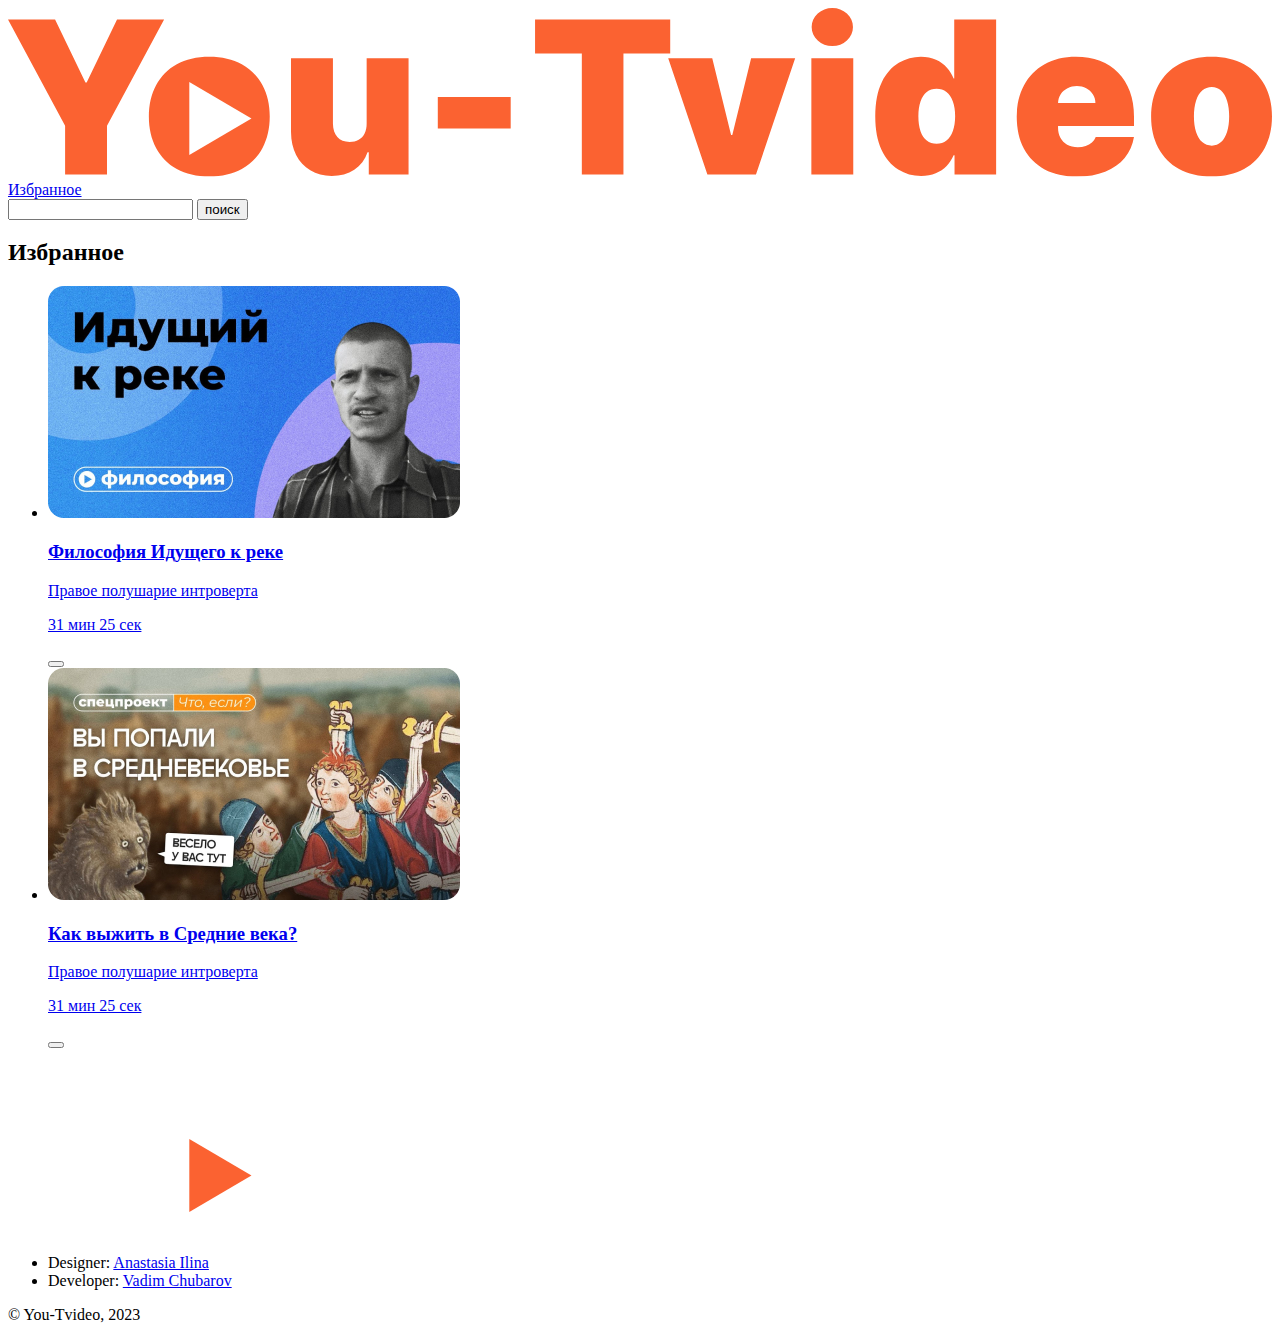
==== favorite.html @ c12973d5 "created favorite.html, video.html css" ====
<!DOCTYPE html>
<html lang="ru">
<head>
  <meta charset="UTF-8">
  <meta http-equiv="X-UA-Compatible" content="IE=edge">
  <meta name="viewport" content="width=device-width, initial-scale=1.0">
  <title>you-tvideo</title>
</head>
<body>
  <header class="header">
    <div class="container header__container">
      <a href="/" class="header__link">
        <svg class="header__logo" viewBox="0 0 240 32" role="img" aria-label="Логотип сервиса You-Tvideo"> 
          <use xlink:href="./image/sprite.svg#logo-orange"></use>
        </svg>
      </a>

      <a href="/favorite.html" class="header__link header__link_favorite">Избранное</a>
    </div>
  </header>

  <main>
    <section class="search">
      <form class="saerch__form">
        <label class="search__label">
          <input type="search" class="search__input">
          <button class="search__btn" type="submit">поиск</button>
        </label>
      </form>
    </section>

    <section class="video-list">
      <div class="container">
        <h2 class="video-list__title">Избранное</h2>

        <ul class="video-list__items">
          <li class="video-list__item">
            <article class="video-card">
              <a href="/video.html" class="video-card__link">
                <img src="./image/philosophy.jpg" alt="Превью видео Философия Идущего к реке" class="video-card__thumbnail">

                <h3 class="video-card__title">Философия Идущего к реке</h3>

                <p class="video-card__channel">Правое полушарие интроверта</p>

                <p class="video-card__duration">31 мин 25 сек</p>
              </a>
              <button class="video-card__favorite" type="button"></button>
            </article>
          </li>
          <li class="video-list__item">
            <article class="video-card">
              <a href="/video.html" class="video-card__link">
                <img src="./image/medivial.jpg" alt="Превью видео Как выжить в Средние века?" class="video-card__thumbnail">

                <h3 class="video-card__title">Как выжить в Средние века?</h3>

                <p class="video-card__channel">Правое полушарие интроверта</p>

                <p class="video-card__duration">31 мин 25 сек</p>
                <!-- <img src="./image/medivial.jpg" alt="Превью видео Как выжить в Средние века?" class="video-card__thumbnail"> -->
              </a>
              <button class="video-card__favorite" type="button"></button>
            </article>
          </li>
        </ul>
      </div>
    </section>
  </main>

  <footer class="footer">
    <div class="container footer__container">
      <a href="/" class="footer__link">
        <svg class="footer__logo" viewBox="0 0 360 48" role="img" arial-label="Логотип сервиса You-Tvideo"> 
          <use xlink:href="./image/sprite.svg#logo-white"></use>
        </svg>
      </a>

      <ul class="footer__developers">
        <li class="footer__developers-item">
          Designer: <a class="footer__developers-link" href="https://t.me/Mrshmallowww" target="_blank" rel="noopener">Anastasia Ilina</a>  
        </li>
        <li class="footer__developers-item">
          Developer: <a class="footer__developers-link" href="https://vk.com/chubarov96" target="_blank" rel="noopener">Vadim Chubarov</a>
        </li>
      </ul>

      <p class="footer__copyright">© You-Tvideo, 2023 </p>
    </div>
  </footer>
</body>
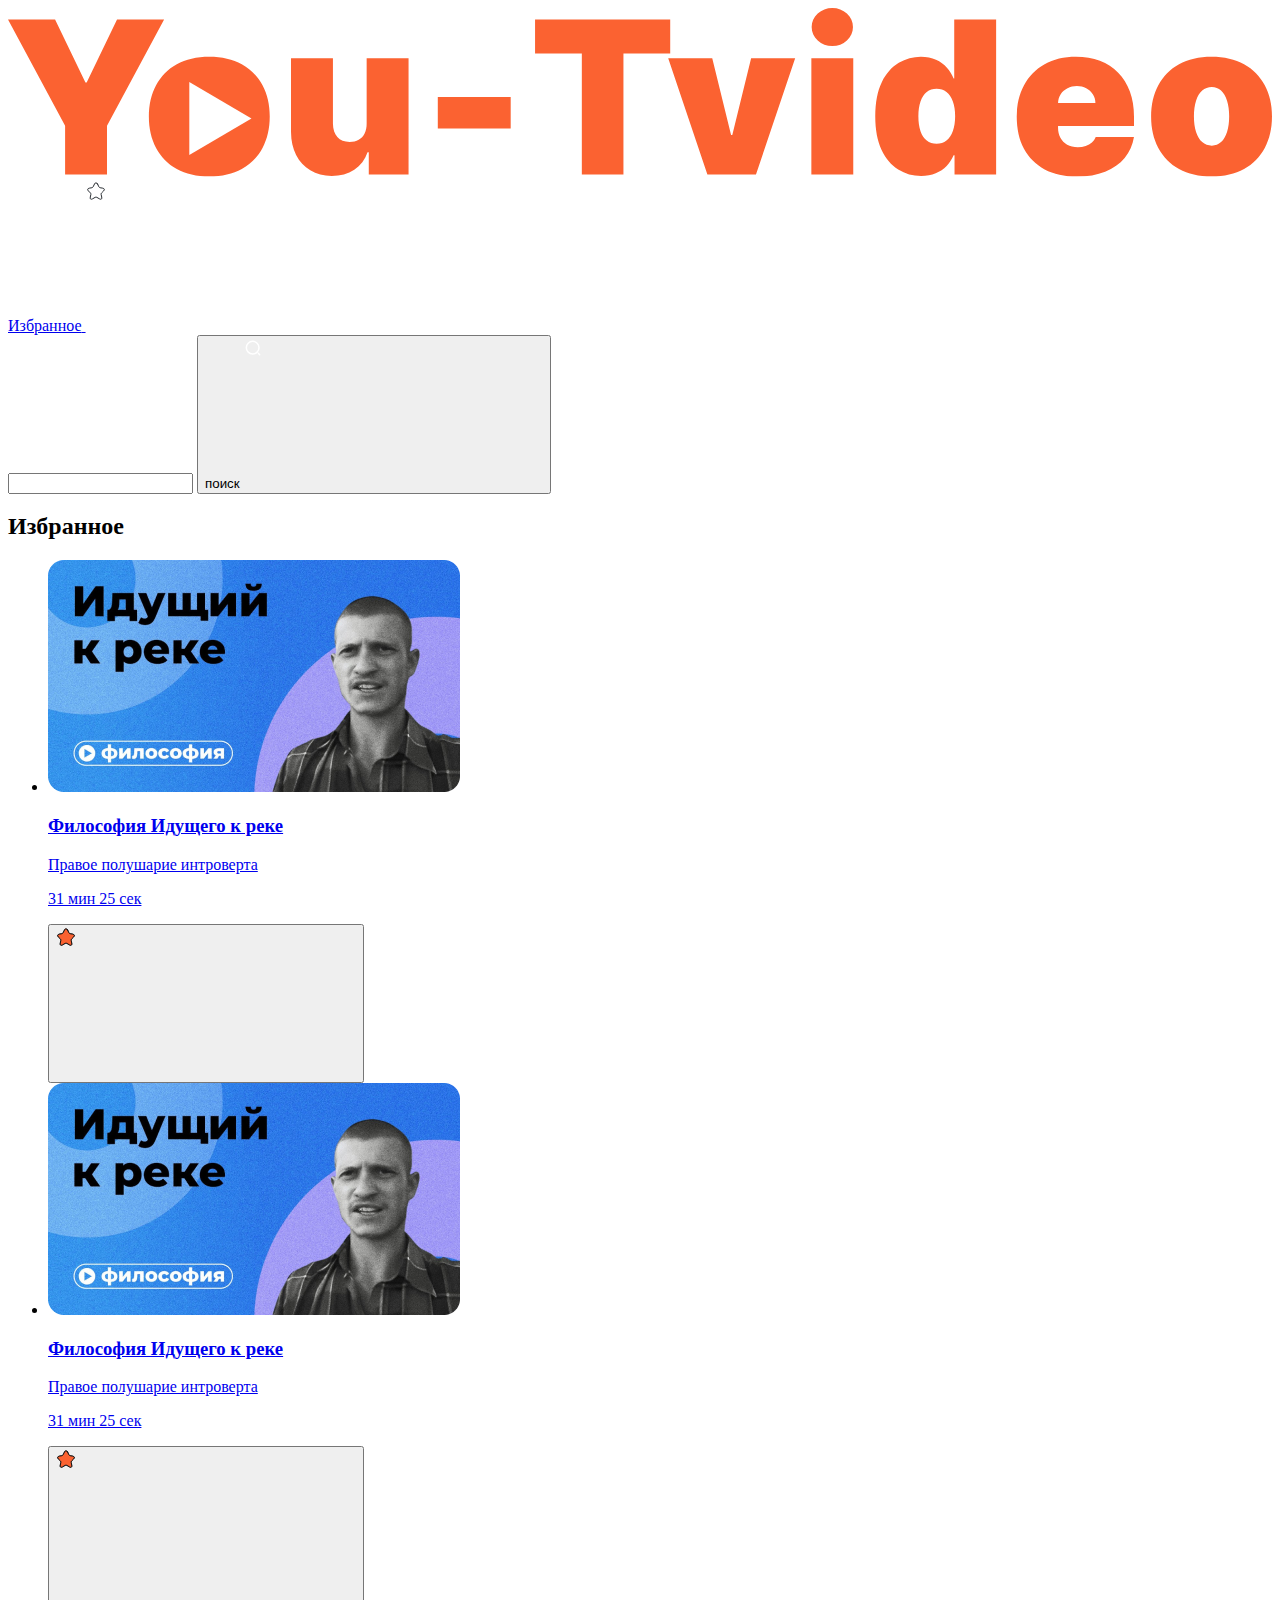
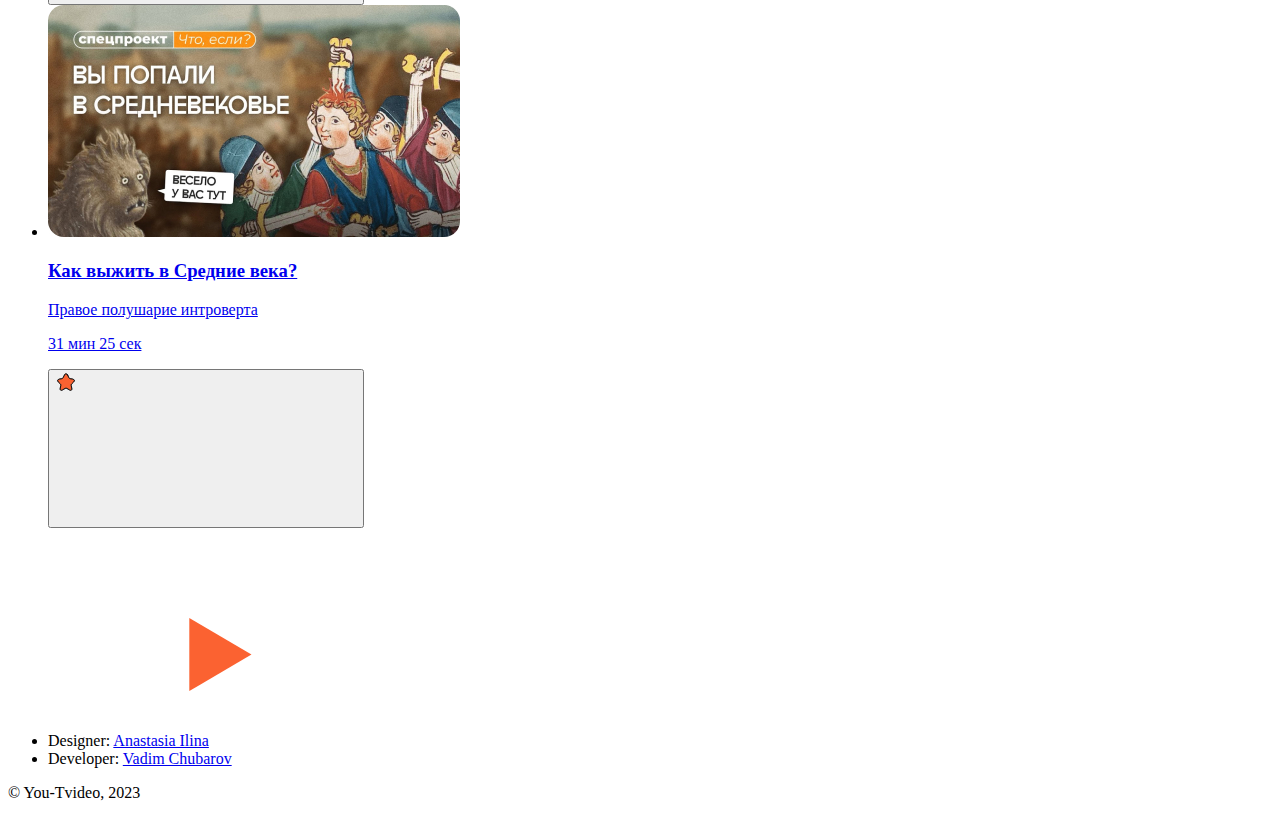
==== commit 0d629fc0: "preparation to addition of styles" ====
--- a/favorite.html
+++ b/favorite.html
@@ -15,23 +15,33 @@
         </svg>
       </a>
 
-      <a href="/favorite.html" class="header__link header__link_favorite">Избранное</a>
+      <a href="/favorite.html" class="header__link header__link_favorite">
+        <span>Избранное</span>
+        <svg class="header__icon"> 
+          <use xlink:href="./image/sprite.svg#star-ob"></use>
+        </svg>
+      </a>
     </div>
   </header>
 
   <main>
     <section class="search">
-      <form class="saerch__form">
-        <label class="search__label">
+      <div class="container">
+        <form class="saerch__form">
           <input type="search" class="search__input">
-          <button class="search__btn" type="submit">поиск</button>
-        </label>
-      </form>
+          <button class="search__btn" type="submit">
+            <span>поиск</span>
+            <svg class="search__icon"> 
+              <use xlink:href="./image/sprite.svg#search"></use>
+            </svg>
+          </button>
+        </form>
+      </div>
     </section>
 
     <section class="video-list">
       <div class="container">
-        <h2 class="video-list__title">Избранное</h2>
+        <h2 class="video-list__title">Избранное </h2>
 
         <ul class="video-list__items">
           <li class="video-list__item">
@@ -45,7 +55,31 @@
 
                 <p class="video-card__duration">31 мин 25 сек</p>
               </a>
-              <button class="video-card__favorite" type="button"></button>
+              <button class="video-card__favorite" type="button" aria-label="Добавить в избранное, Филисофия Идущего к реке">
+                <svg class="search__icon"> 
+                  <use class="star-o" xlink:href="./image/sprite.svg#star-ob"></use>
+                  <use class="star" xlink:href="./image/sprite.svg#star"></use>
+                </svg>
+              </button>
+            </article>
+          </li>
+          <li class="video-list__item">
+            <article class="video-card">
+              <a href="/video.html" class="video-card__link">
+                <img src="./image/philosophy.jpg" alt="Превью видео Философия Идущего к реке" class="video-card__thumbnail">
+
+                <h3 class="video-card__title">Философия Идущего к реке</h3>
+
+                <p class="video-card__channel">Правое полушарие интроверта</p>
+
+                <p class="video-card__duration">31 мин 25 сек</p>
+              </a>
+              <button class="video-card__favorite" type="button" aria-label="Добавить в избранное, Филисофия Идущего к реке">
+                <svg class="search__icon"> 
+                  <use class="star-o" xlink:href="./image/sprite.svg#star-ob"></use>
+                  <use class="star" xlink:href="./image/sprite.svg#star"></use>
+                </svg>
+              </button>
             </article>
           </li>
           <li class="video-list__item">
@@ -58,9 +92,13 @@
                 <p class="video-card__channel">Правое полушарие интроверта</p>
 
                 <p class="video-card__duration">31 мин 25 сек</p>
-                <!-- <img src="./image/medivial.jpg" alt="Превью видео Как выжить в Средние века?" class="video-card__thumbnail"> -->
               </a>
-              <button class="video-card__favorite" type="button"></button>
+              <button class="video-card__favorite" type="button" aria-label="Добавить в избранное, Филисофия Идущего к реке">
+                <svg class="search__icon"> 
+                  <use class="star-o" xlink:href="./image/sprite.svg#star-ob"></use>
+                  <use class="star" xlink:href="./image/sprite.svg#star"></use>
+                </svg>
+              </button>
             </article>
           </li>
         </ul>
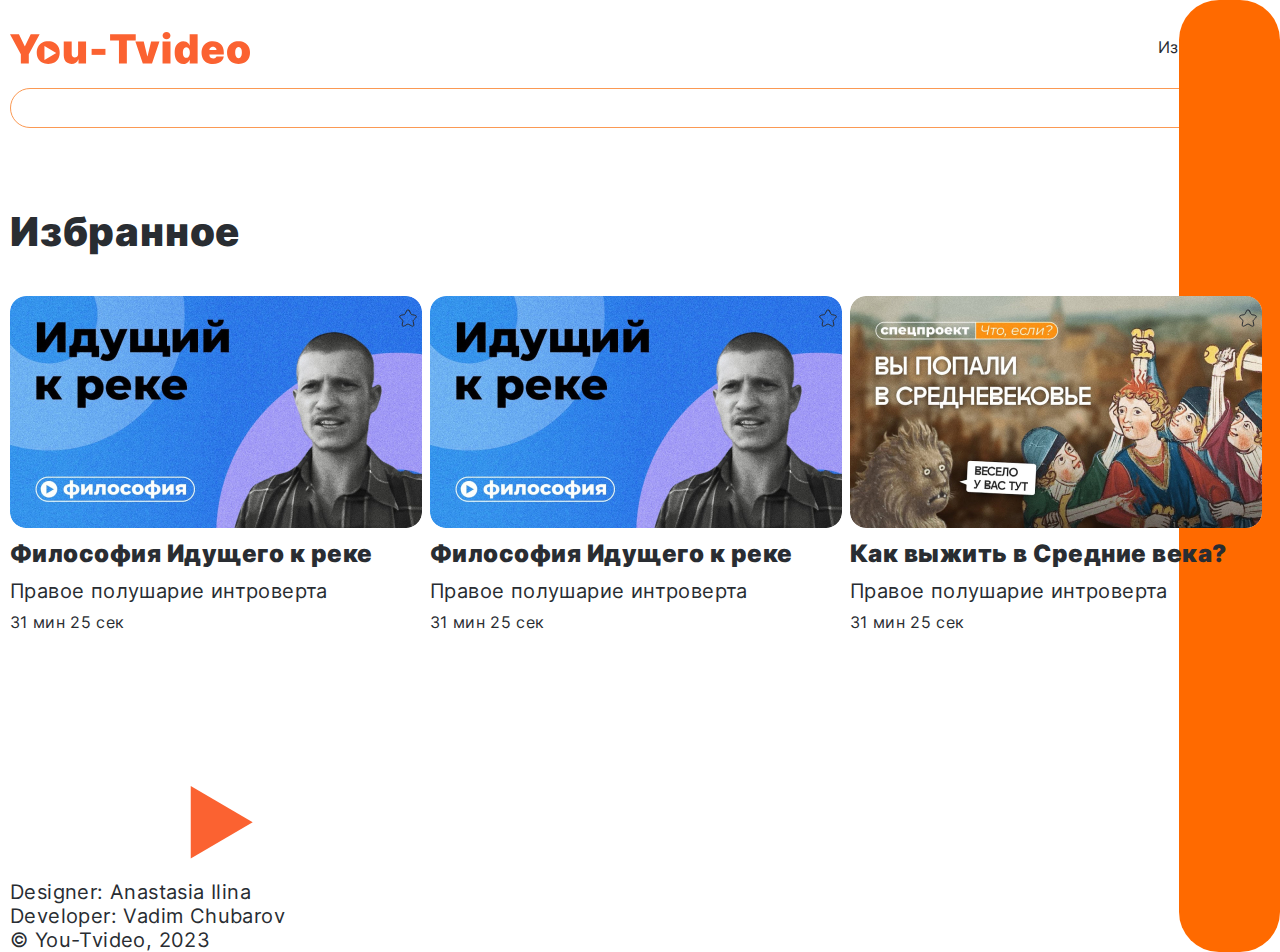
==== commit 376b2e9c: "header, hero were set up" ====
--- a/favorite.html
+++ b/favorite.html
@@ -5,6 +5,8 @@
   <meta http-equiv="X-UA-Compatible" content="IE=edge">
   <meta name="viewport" content="width=device-width, initial-scale=1.0">
   <title>you-tvideo</title>
+  <link rel="stylesheet" href="./css/normalize.css">
+  <link rel="stylesheet" href="./css/index.css">
 </head>
 <body>
   <header class="header">
--- a/css/index.css
+++ b/css/index.css
@@ -0,0 +1,372 @@
+@font-face {
+  font-family: Inter;
+  src: url('../fonts/inter-v13-cyrillic_latin-regular.woff2');
+  font-weight: 400;
+}
+
+@font-face {
+  font-family: Inter;
+  src: url('../fonts/inter-v13-cyrillic_latin-900.woff2');
+  font-weight: 900;
+}
+
+html {
+  position: relative;
+  box-sizing: border-box;
+}
+
+*,
+*::before,
+*::after {
+  box-sizing: inherit;
+}
+
+body {
+  position: relative;
+  overflow-x: hidden;
+  min-width: 320px;
+  min-height: 100vh;
+  font-family: Inter, sans-serif;
+  -webkit-font-smoothing: antialiased;
+  -moz-osx-font-smoothing: grayscale;
+  text-rendering: optimizeLegibility;
+  -webkit-tap-highlight-color: rgba(0, 0, 0, 0);
+  -webkit-tap-highlight-color: transparent;
+  font-size: 20px;
+  color: #292D32;
+  background-color: #fff;
+  line-height: 1.2;
+  letter-spacing: 0.02em;
+}
+
+
+img,
+svg {
+  display: block;
+  max-width: 100%;
+  height: auto;
+}
+
+svg {
+  max-height: 100%;
+}
+
+
+button {
+  padding: 0;
+  cursor: pointer;
+  border: none;
+  background-color: transparent;
+}
+
+a {
+  text-decoration: none;
+  color: inherit;
+}
+
+ul {
+  list-style: none;
+  padding: 0;
+  margin: 0;
+}
+
+h1,
+h2,
+h3,
+p,
+figure,
+fieldset {
+  margin: 0;
+}
+
+iframe {
+  border: none;
+}
+
+/*
+Доступно скрываю элементы
+*/
+
+.visually-hidden {
+  position: fixed;
+  transform: scale(0);
+}
+
+.container {
+  max-width: 1260px;
+  padding: 0 0px;
+  margin: 0 auto;
+}
+
+/* header */
+
+.header {
+  padding: 32px 0 24px;
+}
+
+.header__container {
+  display: flex;
+  align-items: center;
+  justify-content: space-between;
+}
+
+.header__link {
+
+}
+
+.header__logo {
+  width: 240px;
+}
+
+.header__link_favorite {
+  display: flex;
+  align-items: center;
+  gap: 4px;
+  font-size: 16px;
+  letter-spacing: 0.02em;
+}
+
+.header__icon {
+  width: 20px;
+  height: 20px;
+}
+
+/* hero */
+
+.hero {
+  padding: 60px 0 80px;
+  background: #FF6A00 url(../image/bg.jpg) center/cover;
+  color:#fff; 
+  margin-bottom: 32px; 
+}
+
+.hero__container {
+  position: relative;
+  display: flex;
+  flex-direction: column;
+  align-items: center;
+}
+
+.hero__link {
+  position: absolute;
+  top: -36px;
+  right: 0;
+  display: flex;
+  align-items: center;
+  gap: 4px;
+  font-size: 16px;
+  letter-spacing: 0.02em ;
+}
+
+.hero__icon {
+  width: 20px;
+  height: 20px;
+}
+
+.hero__logo {
+  width: 240px;
+  margin-bottom: 80px;
+}
+
+.hero__title {
+  font-size: 70px;
+  font-weight: 900;
+  letter-spacing: 0.02em;
+  margin-bottom: 40px;
+}
+
+.hero_tagline {
+  font-size: 20px;
+  letter-spacing: 0.2em;
+}
+
+/* search */
+
+.search__form {
+  width: 100%;
+  position: relative;
+}
+
+.search__input {
+  width: 100%;
+  border-radius: 40px;
+  border: 1px solid #FB9953;
+  padding: 10px 124px 10px 24px;
+  outline: none;
+  font-size: 16px;
+  letter-spacing: 0.02em;
+}
+
+.search__btn {
+  position: absolute;
+  top: 0;
+  right: 0;
+  bottom: 0;
+  padding: 8px 16px;
+  display: flex;
+  align-items: center;
+  border-radius: 40px;
+  background: #FF6A00;
+  color: #fff;
+  font-size: 16px;
+  letter-spacing: 0.02em;
+}
+
+.search__icon {
+  width: 20px;
+  height: 20px;
+}
+
+/* video-list */
+
+.video-list {
+  padding: 80px 0;
+}
+
+.video-list__title {
+  font-size: 40px;
+  font-weight: 900;
+  letter-spacing: 0.02em;
+  margin-bottom: 40px;
+}
+
+.video-list__items {
+  display: grid;
+  grid-template-columns: repeat(3, 1fr);
+  gap: 40px, 12px;
+}
+
+.video-card {
+  position: relative;
+}
+
+.video-card__thumbnail {
+  border-radius: 16px;
+  margin-bottom: 12px;
+}
+
+.video-card__title {
+  font-size: 24px;
+  font-weight: 900;
+  letter-spacing: 0.02em;
+  margin-bottom: 10px;
+}
+
+.video-card__channel {
+  font-size: 20px;
+  letter-spacing: 0.02em;
+  margin-bottom: 10px;
+}
+
+.video-card__duration {
+  font-size: 16px;
+  letter-spacing: 0.02em;
+}
+
+.video-card__favorite {
+  position: absolute;
+  top: 12px;
+  right: 12px;
+}
+
+.video-card__favorite .star {
+  display: none;
+}
+
+.video-card__favorite_active .star {
+  display: block;
+}
+
+.video-card__icon {
+  width: 20px;
+  height: 20px;
+}
+
+/* video */
+
+.video {
+  padding-top: 80px;
+}
+
+.video__player {
+  position: relative;
+  padding-bottom: 56.25%;
+  height: 0;
+  overflow: hidden;
+  margin-bottom: 32px;
+}
+
+.video__iframe {
+  position: absolute;
+  top: 0;
+  left: 0;
+  width: 100%;
+  height: 100%;
+  border-radius: 16px;
+}
+
+.video__container {
+  display: flex;
+  justify-content: space-between;
+  gap: 84px;
+}
+
+.video__content {
+
+}
+
+
+.video__title {
+  font-size: 40px;
+  font-weight: 900;
+  line-height: 120%; 
+  letter-spacing: 0.02em;
+  margin-bottom: 24px;
+}
+
+.video__channel {
+  font-size: 24px;
+  letter-spacing: 0.02em;
+  margin-bottom: 24px;
+}
+
+.video__info {
+  font-size: 24px;
+  letter-spacing: 0.02em;
+}
+
+.video__description {
+  font-size: 24px;
+  letter-spacing: 0.02em;
+}
+
+.video__link {
+  width: max-content;
+  white-space: nowrap;
+  display: flex;
+  gap: 4px;
+  align-items: center;
+}
+
+.video__link .video__no-favorite {
+  display: block;
+}
+
+.video__link .video__favorite {
+  display: none;
+}
+
+.video__link_active .video__no-favorite {
+  display: none;
+}
+
+.video__link_active .video__favorite {
+  display: block;
+}
+
+.video__icon {
+  width: 20px;
+  height: 20px;
+}
+
+
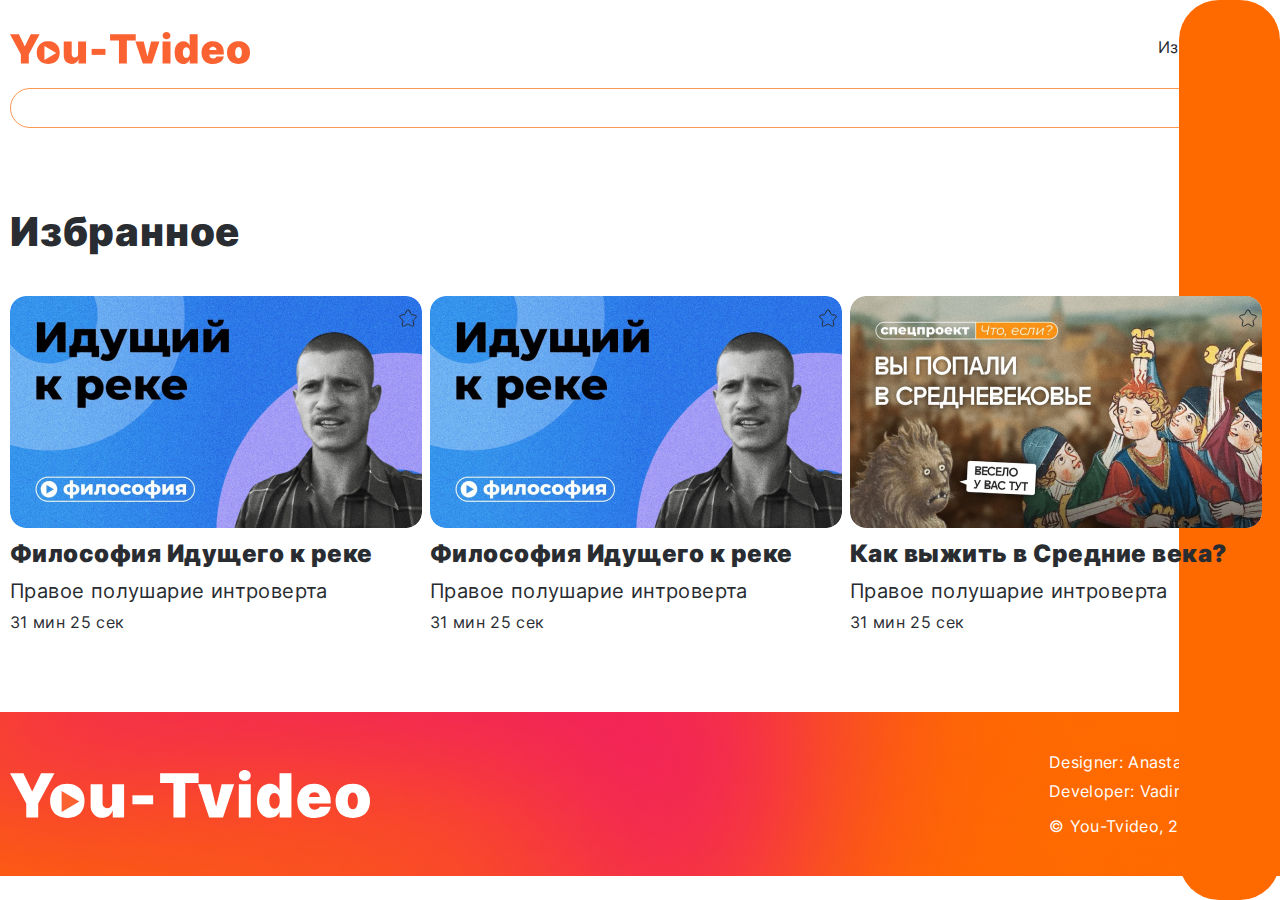
==== commit c3e111cf: "styled footer" ====
--- a/favorite.html
+++ b/favorite.html
@@ -109,23 +109,28 @@
   </main>
 
   <footer class="footer">
-    <div class="container footer__container">
-      <a href="/" class="footer__link">
-        <svg class="footer__logo" viewBox="0 0 360 48" role="img" arial-label="Логотип сервиса You-Tvideo"> 
-          <use xlink:href="./image/sprite.svg#logo-white"></use>
-        </svg>
-      </a>
-
-      <ul class="footer__developers">
-        <li class="footer__developers-item">
-          Designer: <a class="footer__developers-link" href="https://t.me/Mrshmallowww" target="_blank" rel="noopener">Anastasia Ilina</a>  
-        </li>
-        <li class="footer__developers-item">
-          Developer: <a class="footer__developers-link" href="https://vk.com/chubarov96" target="_blank" rel="noopener">Vadim Chubarov</a>
-        </li>
-      </ul>
-
-      <p class="footer__copyright">© You-Tvideo, 2023 </p>
+    <div class="container">
+      <div class="footer__container">
+        <a href="/" class="footer__link">
+          <svg class="footer__logo" viewBox="0 0 360 48" role="img" arial-label="Логотип сервиса You-Tvideo"> 
+            <use xlink:href="./image/sprite.svg#logo-white"></use>
+          </svg>
+        </a>
+        
+        <div class="footer__info">
+          <ul class="footer__developers">
+            <li class="footer__developers-item">
+              Designer: <a class="footer__developers-link" href="https://t.me/Mrshmallowww" target="_blank" rel="noopener">Anastasia Ilina</a>  
+            </li>
+            <li class="footer__developers-item">
+              Developer: <a class="footer__developers-link" href="https://vk.com/chubarov96" target="_blank" rel="noopener">Vadim Chubarov</a>
+            </li>
+          </ul>
+    
+          <p class="footer__copyright">© You-Tvideo, 2023 </p>
+        </div>
+      </div>
     </div>
+    
   </footer>
 </body>
--- a/css/index.css
+++ b/css/index.css
@@ -110,10 +110,6 @@
   justify-content: space-between;
 }
 
-.header__link {
-
-}
-
 .header__logo {
   width: 240px;
 }
@@ -311,11 +307,6 @@
   gap: 84px;
 }
 
-.video__content {
-
-}
-
-
 .video__title {
   font-size: 40px;
   font-weight: 900;
@@ -369,4 +360,39 @@
   height: 20px;
 }
 
-
+/* footer */
+
+.footer {
+  background: #FF6A00 url(../image/bg-footer.png) center/cover;
+  height: 164px;
+}
+
+.footer__container {
+  display: flex;
+  height: 164px;
+  justify-content: space-between;
+  align-items: center;
+}
+
+.footer__logo {
+  width: 360px;
+  height: 48px;
+}
+
+.footer__info {
+  height: 82px;
+  color: #FFF;
+  font-size: 16px;
+  letter-spacing: 0.02em;
+}
+
+.footer__developers {
+  margin-bottom: 16px;
+  display: flex;
+  flex-direction: column;
+  gap: 9px;
+}
+
+
+
+
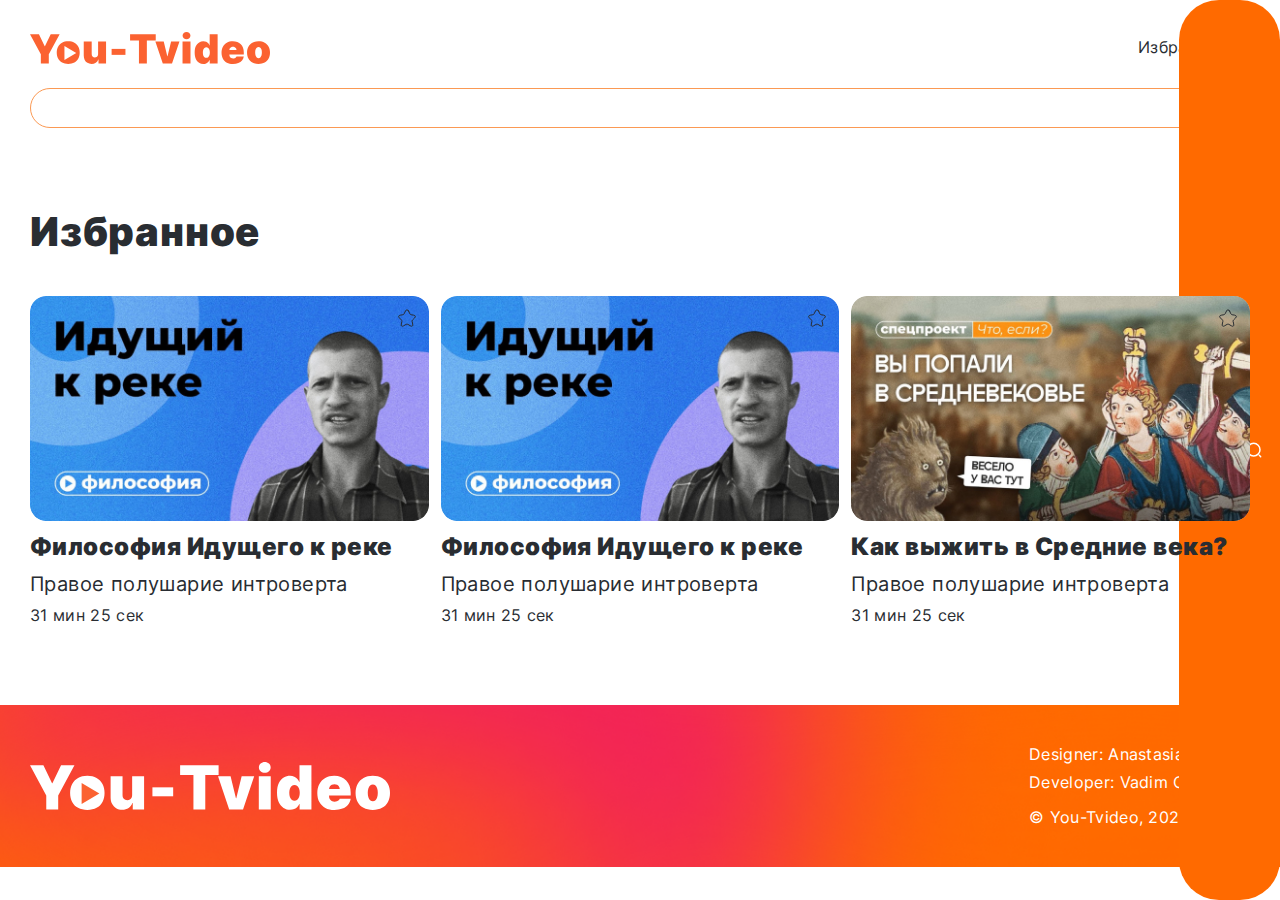
==== commit 61df1d3e: "adaptive beginning" ====
--- a/favorite.html
+++ b/favorite.html
@@ -111,7 +111,7 @@
   <footer class="footer">
     <div class="container">
       <div class="footer__container">
-        <a href="/" class="footer__link">
+        <a href="/" class="footer__link footer__link-logo">
           <svg class="footer__logo" viewBox="0 0 360 48" role="img" arial-label="Логотип сервиса You-Tvideo"> 
             <use xlink:href="./image/sprite.svg#logo-white"></use>
           </svg>
@@ -120,10 +120,10 @@
         <div class="footer__info">
           <ul class="footer__developers">
             <li class="footer__developers-item">
-              Designer: <a class="footer__developers-link" href="https://t.me/Mrshmallowww" target="_blank" rel="noopener">Anastasia Ilina</a>  
+              Designer: <a class="footer__link footer__link-developers" href="https://t.me/Mrshmallowww" target="_blank" rel="noopener">Anastasia Ilina</a>  
             </li>
             <li class="footer__developers-item">
-              Developer: <a class="footer__developers-link" href="https://vk.com/chubarov96" target="_blank" rel="noopener">Vadim Chubarov</a>
+              Developer: <a class="footer__link footer__link-developers" href="https://vk.com/chubarov96" target="_blank" rel="noopener">Vadim Chubarov</a>
             </li>
           </ul>
     
@@ -131,6 +131,5 @@
         </div>
       </div>
     </div>
-    
   </footer>
 </body>
--- a/css/index.css
+++ b/css/index.css
@@ -93,9 +93,15 @@
 }
 
 .container {
-  max-width: 1260px;
-  padding: 0 0px;
+  /* кастомные свойства */
+  --container-width: 1260px; 
+  --container-offset: 30px;
+  max-width: calc(var(--container-width) + (var(--container-offset)) * 2);
+  padding: 0 var(--container-offset);
   margin: 0 auto;
+  /* max-width: 1320px;
+  padding: 0 30px;
+  margin: 0 auto; */
 }
 
 /* header */
@@ -169,11 +175,13 @@
   font-weight: 900;
   letter-spacing: 0.02em;
   margin-bottom: 40px;
+  text-align: center;
 }
 
 .hero_tagline {
   font-size: 20px;
   letter-spacing: 0.2em;
+  text-align: center;
 }
 
 /* search */
@@ -193,6 +201,11 @@
   letter-spacing: 0.02em;
 }
 
+.search__input::placeholder {
+  color: #292D32;
+  letter-spacing: 0.02em;
+}
+
 .search__btn {
   position: absolute;
   top: 0;
@@ -229,7 +242,7 @@
 .video-list__items {
   display: grid;
   grid-template-columns: repeat(3, 1fr);
-  gap: 40px, 12px;
+  gap: 40px 12px;
 }
 
 .video-card {
@@ -304,7 +317,11 @@
 .video__container {
   display: flex;
   justify-content: space-between;
-  gap: 84px;
+  gap: 34px;
+}
+
+.video__content {
+  max-width: 1048px;
 }
 
 .video__title {
@@ -337,6 +354,8 @@
   display: flex;
   gap: 4px;
   align-items: center;
+  flex-shrink: 0;
+  align-self: start;
 }
 
 .video__link .video__no-favorite {
@@ -364,14 +383,23 @@
 
 .footer {
   background: #FF6A00 url(../image/bg-footer.png) center/cover;
-  height: 164px;
+  /* height: 164px; */
+  color: #fff;
+  font-size: 16px;
+  letter-spacing: 0.02em;
+  padding: 40px 0;
 }
 
 .footer__container {
-  display: flex;
+  /* display: flex;
   height: 164px;
   justify-content: space-between;
-  align-items: center;
+  align-items: center; */
+  display: grid;
+  grid-template-columns: 360px max-content;
+  align-items: center;
+  gap: 16px 30px;
+  justify-content: space-between;
 }
 
 .footer__logo {
@@ -393,6 +421,81 @@
   gap: 9px;
 }
 
-
-
-
+@media (width <= 1024px) {
+  .container {
+    --container-width: 942px; 
+  }
+
+  .hero {
+    padding: 40px 0 58px;
+  }
+
+  .hero__logo {
+    width: 200px;
+    margin-bottom: 45px;
+  }
+
+  .hero__title {
+    font-size: 50px;
+    margin-bottom: 32px;
+  }
+
+  .video-list {
+    padding: 60px 0;
+  }
+
+  .video-list__items {
+    row-gap: 32px;
+  }
+
+  .video-list__title {
+    font-size: 32px;
+    margin-bottom: 40px;
+  } 
+
+  .video-card__title {
+    font-size: 24px;
+  }
+
+  .video-card__channel {
+    font-size: 20px;
+  }
+
+  .video-card__duration {
+    font-size: 16px;
+  }
+
+  .video {
+    padding: 60px 0;
+  }
+
+  .video__content {
+    max-width: 730px;
+  } 
+
+  .video__title {
+    font-size: 32px;
+    margin-bottom: 24px;
+  }
+
+  .video__channel {
+    font-size: 20px;
+    margin-bottom: 20px;
+  }
+
+  .video__info {
+    font-size: 20px;
+  }
+
+  .video__description {
+    font-size: 20px;
+  }
+
+  .footer {
+
+  }
+}
+
+
+
+
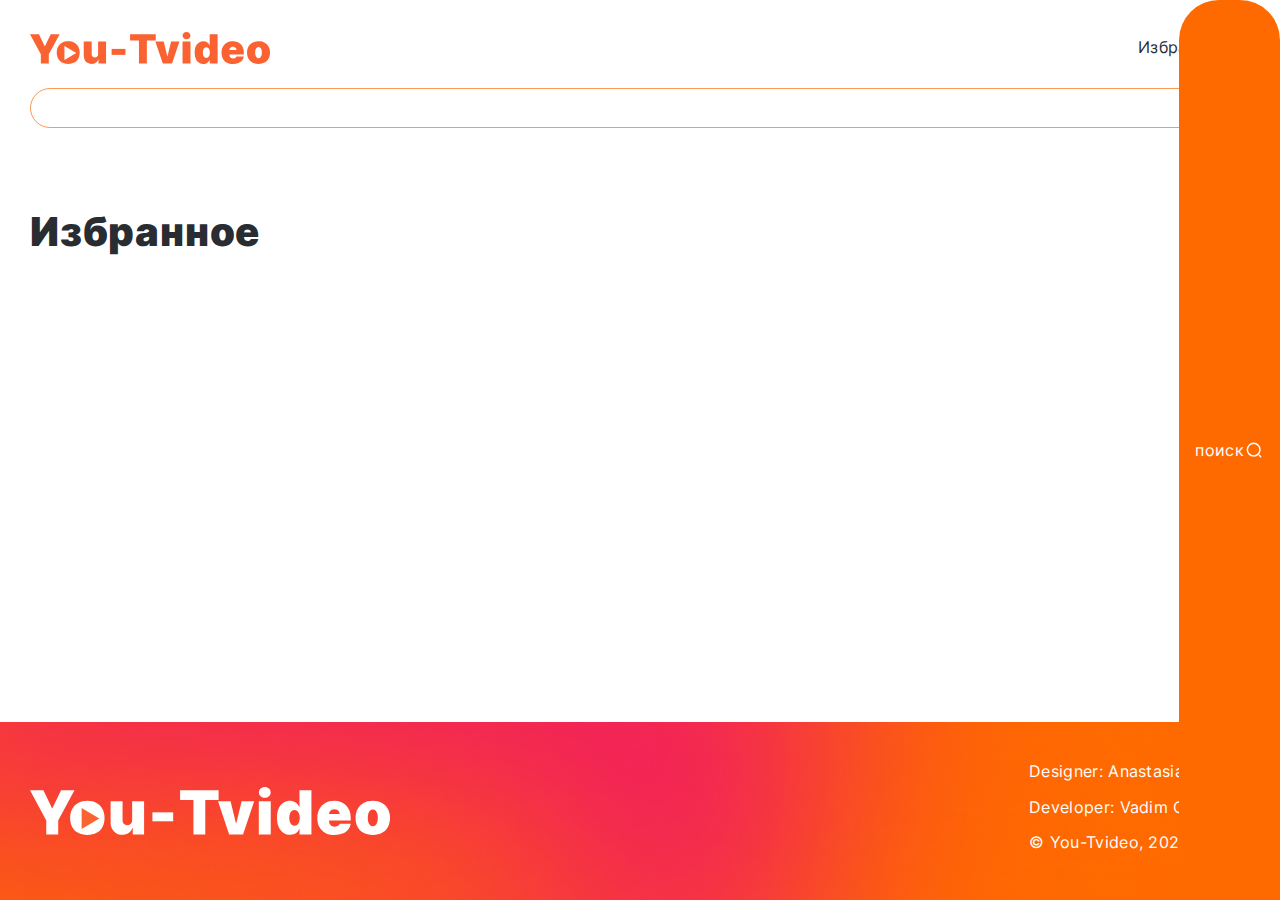
==== commit c0d6f5f9: "final lesson" ====
--- a/favorite.html
+++ b/favorite.html
@@ -7,6 +7,7 @@
   <title>you-tvideo</title>
   <link rel="stylesheet" href="./css/normalize.css">
   <link rel="stylesheet" href="./css/index.css">
+  <script src="./js/index.js" defer></script>
 </head>
 <body>
   <header class="header">
--- a/css/index.css
+++ b/css/index.css
@@ -37,8 +37,13 @@
   background-color: #fff;
   line-height: 1.2;
   letter-spacing: 0.02em;
-}
-
+  display: flex;
+  flex-direction: column;
+}
+
+main {
+  flex-grow: 1;
+}
 
 img,
 svg {
@@ -178,9 +183,9 @@
   text-align: center;
 }
 
-.hero_tagline {
+.hero__tagline {
   font-size: 20px;
-  letter-spacing: 0.2em;
+  letter-spacing: 0.02em;
   text-align: center;
 }
 
@@ -240,9 +245,17 @@
 }
 
 .video-list__items {
+  --grid-count: 3;
+  --grid-column-gap: 12px;
   display: grid;
-  grid-template-columns: repeat(3, 1fr);
-  gap: 40px 12px;
+  grid-template-columns: repeat(
+    var(--grid-count), 
+    calc(
+      (100% / var(--grid-count)) - 
+        (var(--grid-column-gap) * (var(--grid-count) - 1) / var(--grid-count))
+    )
+  );
+  gap: 40px var(--grid-column-gap);
 }
 
 .video-card {
@@ -252,6 +265,7 @@
 .video-card__thumbnail {
   border-radius: 16px;
   margin-bottom: 12px;
+  width: 100%;
 }
 
 .video-card__title {
@@ -282,7 +296,7 @@
   display: none;
 }
 
-.video-card__favorite_active .star {
+.video-card__favorite.active .star {
   display: block;
 }
 
@@ -349,13 +363,15 @@
 }
 
 .video__link {
-  width: max-content;
+  /* width: max-content; */
   white-space: nowrap;
   display: flex;
   gap: 4px;
   align-items: center;
   flex-shrink: 0;
   align-self: start;
+  font-size: 16px;
+  letter-spacing: 0.02em;
 }
 
 .video__link .video__no-favorite {
@@ -366,11 +382,11 @@
   display: none;
 }
 
-.video__link_active .video__no-favorite {
+.video__link.active .video__no-favorite {
   display: none;
 }
 
-.video__link_active .video__favorite {
+.video__link.active .video__favorite {
   display: block;
 }
 
@@ -396,10 +412,44 @@
   justify-content: space-between;
   align-items: center; */
   display: grid;
-  grid-template-columns: 360px max-content;
+  grid-template-columns: 1fr max-content;
   align-items: center;
   gap: 16px 30px;
   justify-content: space-between;
+}
+
+.footer__link-logo {
+  max-width: 360px;
+  width: 100%;
+}
+
+.footer-logo {
+  width: 100%;
+}
+
+.footer__link:hover {
+  color: #ccc;
+}
+
+.footer__link-logo {
+  grid-column: 1 / 2;
+  grid-row: 1 / 3;
+}
+
+.footer__developers {
+  grid-column: 2 / 3;
+}
+
+.footer__developers-item {
+  margin-bottom: 8px;
+}
+
+.footer__developers-item:last-child {
+  margin-bottom: 0px;
+}
+
+.footer__copyright {
+  grid-column: 2 / 3;  
 }
 
 .footer__logo {
@@ -440,6 +490,10 @@
     margin-bottom: 32px;
   }
 
+  .hero__link {
+    top: -16px;
+  }
+
   .video-list {
     padding: 60px 0;
   }
@@ -466,7 +520,7 @@
   }
 
   .video {
-    padding: 60px 0;
+    padding-top: 60px;
   }
 
   .video__content {
@@ -491,11 +545,171 @@
     font-size: 20px;
   }
 
+  .footer__link-logo {
+    max-width: 305px;
+  }
+  
   .footer {
-
-  }
-}
-
-
-
-
+    padding: 27px 0;
+    font-size: 14px;
+  }
+}
+
+@media (width <= 768px) {
+  .container {
+    --container-width: 624px;
+  }
+
+  .hero__link-text, 
+  .header__link-text {
+    position: fixed;
+    transform: scale(0);
+  }
+
+  .hero {
+    padding-bottom: 42px;
+  }
+
+  .hero__title {
+    font-size: 40px;
+  }
+
+  .video-list__items {
+    --grid-count: 2;
+    /* grid-template-columns: repeat(2, 1fr); */
+  }
+
+  .video {
+    padding-top: 40px;
+  }
+
+  .video__container {
+    flex-direction: column-reverse;
+    gap: 24px;
+  }
+
+  .video__player {
+    margin-bottom: 24px;
+  }
+
+}
+
+@media (width <= 540px) {
+  .container {
+    --container-offset: 11px;
+  }
+
+  .hero {
+    padding: 16px 0 32px;
+    margin-bottom: 20px;
+  }
+
+  .hero__container {
+    display: grid;
+    justify-content: space-between;
+    align-items: center;
+  }
+
+  .hero__logo {
+    width: 145px;
+    grid-row: 1/2;
+    grid-column: 1/2;
+    margin-bottom: 0;
+  }
+
+  .hero__link {
+    position: static;
+    grid-row: 1/2;
+    grid-column: 2/3;
+    justify-self: end;
+  }
+
+  .hero__title {
+    grid-column: 1/3;
+    font-size: 24px;
+    margin-bottom: 0;
+    padding: 25px 0 20px;
+  }
+
+  .hero__tagline {
+    grid-column: 1/3;
+    font-size: 16px;
+  }
+
+  .header__logo {
+    max-width: 145px;
+  }
+
+  .video-list {
+    padding: 40px0 60px;
+  }
+
+  .video-list__title {
+    font-size: 24px;
+    margin-bottom: 20px;
+  }
+
+  .video-list__items {
+    --grid-count: 1;
+    gap: 20px;
+  }
+
+  .video-card__title {
+    font-size: 18px;
+    margin-bottom: 6px;
+  }
+
+  .video-card__channel {
+    font-size: 16px;
+  }
+
+  .video-card__duration {
+    font-size: 14px;
+  }
+
+  .video__player {
+    margin-bottom: 20px;
+  }
+
+  .video__title {
+    font-size: 24px;
+    margin-bottom: 16px;
+  }
+
+  .video__channel {
+    font-size: 16px;
+    margin-bottom: 12px;
+  }
+
+  .video__info {
+    font-size: 16px;
+  }
+
+  .video__description {
+    font-size: 16px;
+  }
+
+  .footer {
+    padding: 24px 0 32px;
+  }
+
+  .footer__container {
+    display: flex;
+    flex-direction: column;
+    align-items: start;
+  }
+ 
+  .footer__link-logo {
+    max-width: 180px;
+    margin-bottom: 24px;
+  }
+
+  .footer__developers {
+    margin-bottom: 16px;
+  }
+
+}
+
+
+
+
